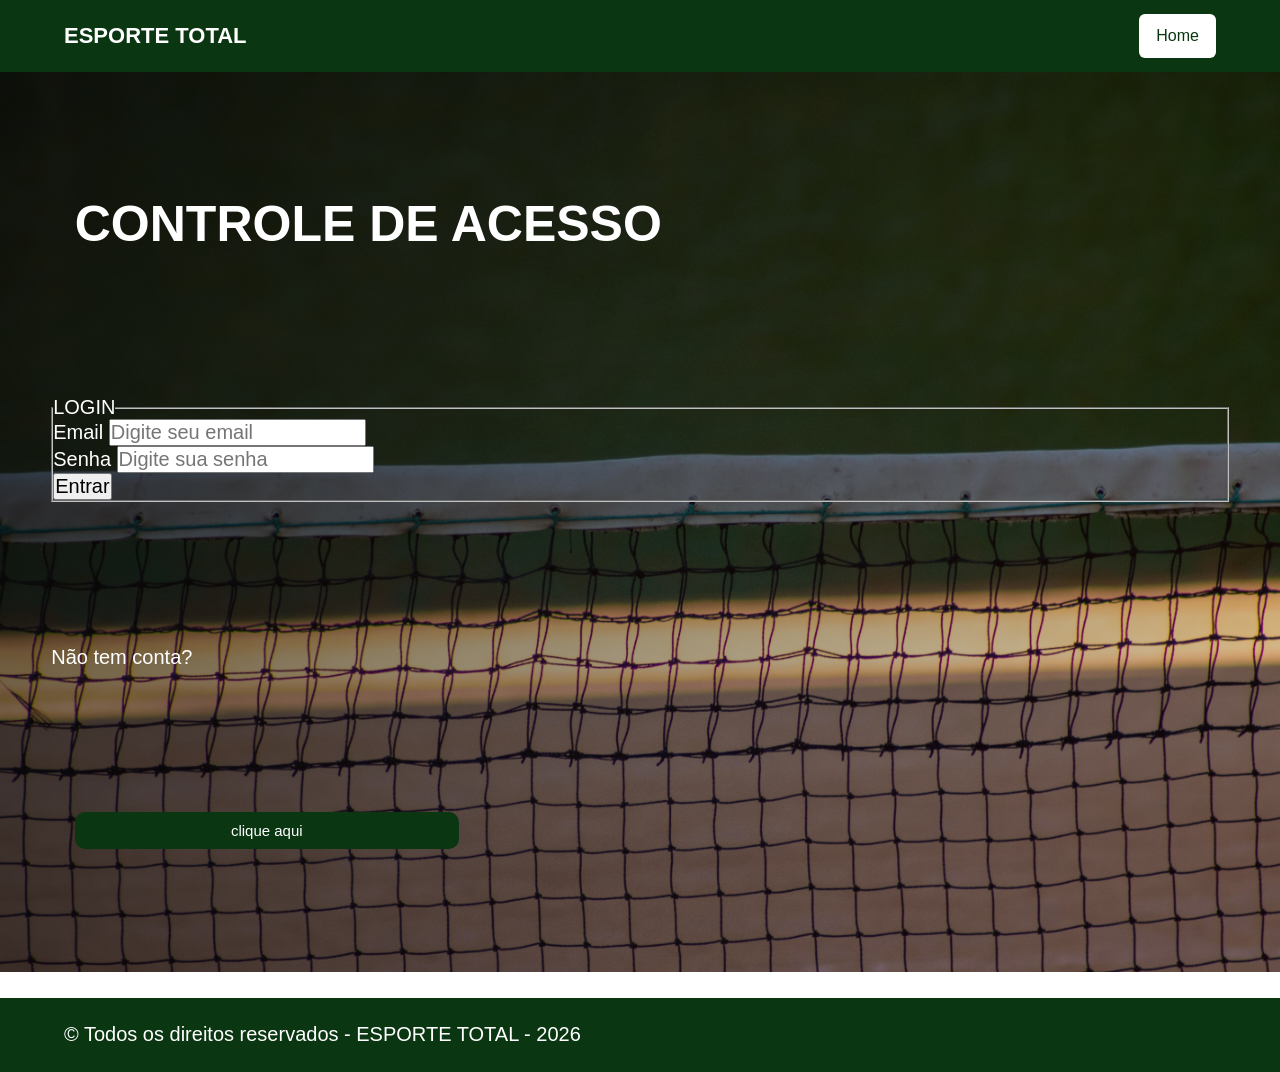
==== login.html @ ee340151 "feat: Manipulação do DOM, recuperando dados de entrada do usuário" ====
<!doctype html>
<html lang="pt-br">
  <head>
    <meta charset="UTF-8" />
    <meta name="viewport" content="width=device-width, initial-scale=1.0" />
 
    <link rel="stylesheet" href="./css/main.css" />
    <script src="./js/script.js" defer></script>
 
    <title>ESPORTE TOTAL - LOGIN</title>
  </head>
  <body>
    <header class="cabecalho">
      <a class="cabecalho__logo" href="./index.html">ESPORTE TOTAL</a>
 
      <nav class="cabecalho__nav">
        <ul class="cabecalho__ul">
          <li class="cabecalho__li cabecalho__li-active">
            <a class="cabecalho__a cabecalho__a--active" href="./index.html">Home</a>
          </li>
        </ul>
      </nav>
    </header>
 
    <main class="conteudo">
      <section class="hero">
        <div class="hero__container">
          <h1 class="hero__title">CONTROLE DE ACESSO</h1>
 
            <form action="#" method="get">
                <fieldset>
                    <legend>LOGIN</legend>
                    <div>
                        <label for="idEmail" id="email">Email</label>
                        <input type="email"
                        name="email" id="idEmail" 
                        placeholder="Digite seu email" 
                        ninlegth="13" 
                        maxlength="150" 
                        required>
                    </div>
                    <div>
                        <label for="idSenha" id="senha">Senha</label>
                        <input 
                        type="password"
                        name="senha" id="idSenha" 
                        placeholder="Digite sua senha" 
                        ninlegth="13" 
                        maxlength="30" 
                        required>
                    </div>
                    <div>
                        <button type="submit" id="btnEntrar">Entrar</button>
                    </div>
                </fieldset>
                
            </form>

          <span>Não tem conta?</span>
          <a aria-label="Para criar sua conta" class="hero__btn" href="/index.html">clique aqui</a>
 
        </div>
      </section>
    </main>
 
    <footer class="footer">
      <p>&copy; Todos os direitos reservados - ESPORTE TOTAL - 2026</p>
    </footer>
 
  </body>
</html>
---- css/main.css ----
@import url("./base.css");
@import url("./cabecalho.css");
@import url("./hero.css");
@import url("./conteudo.css");
@import url("./footer.css");
@import url("./login.css");
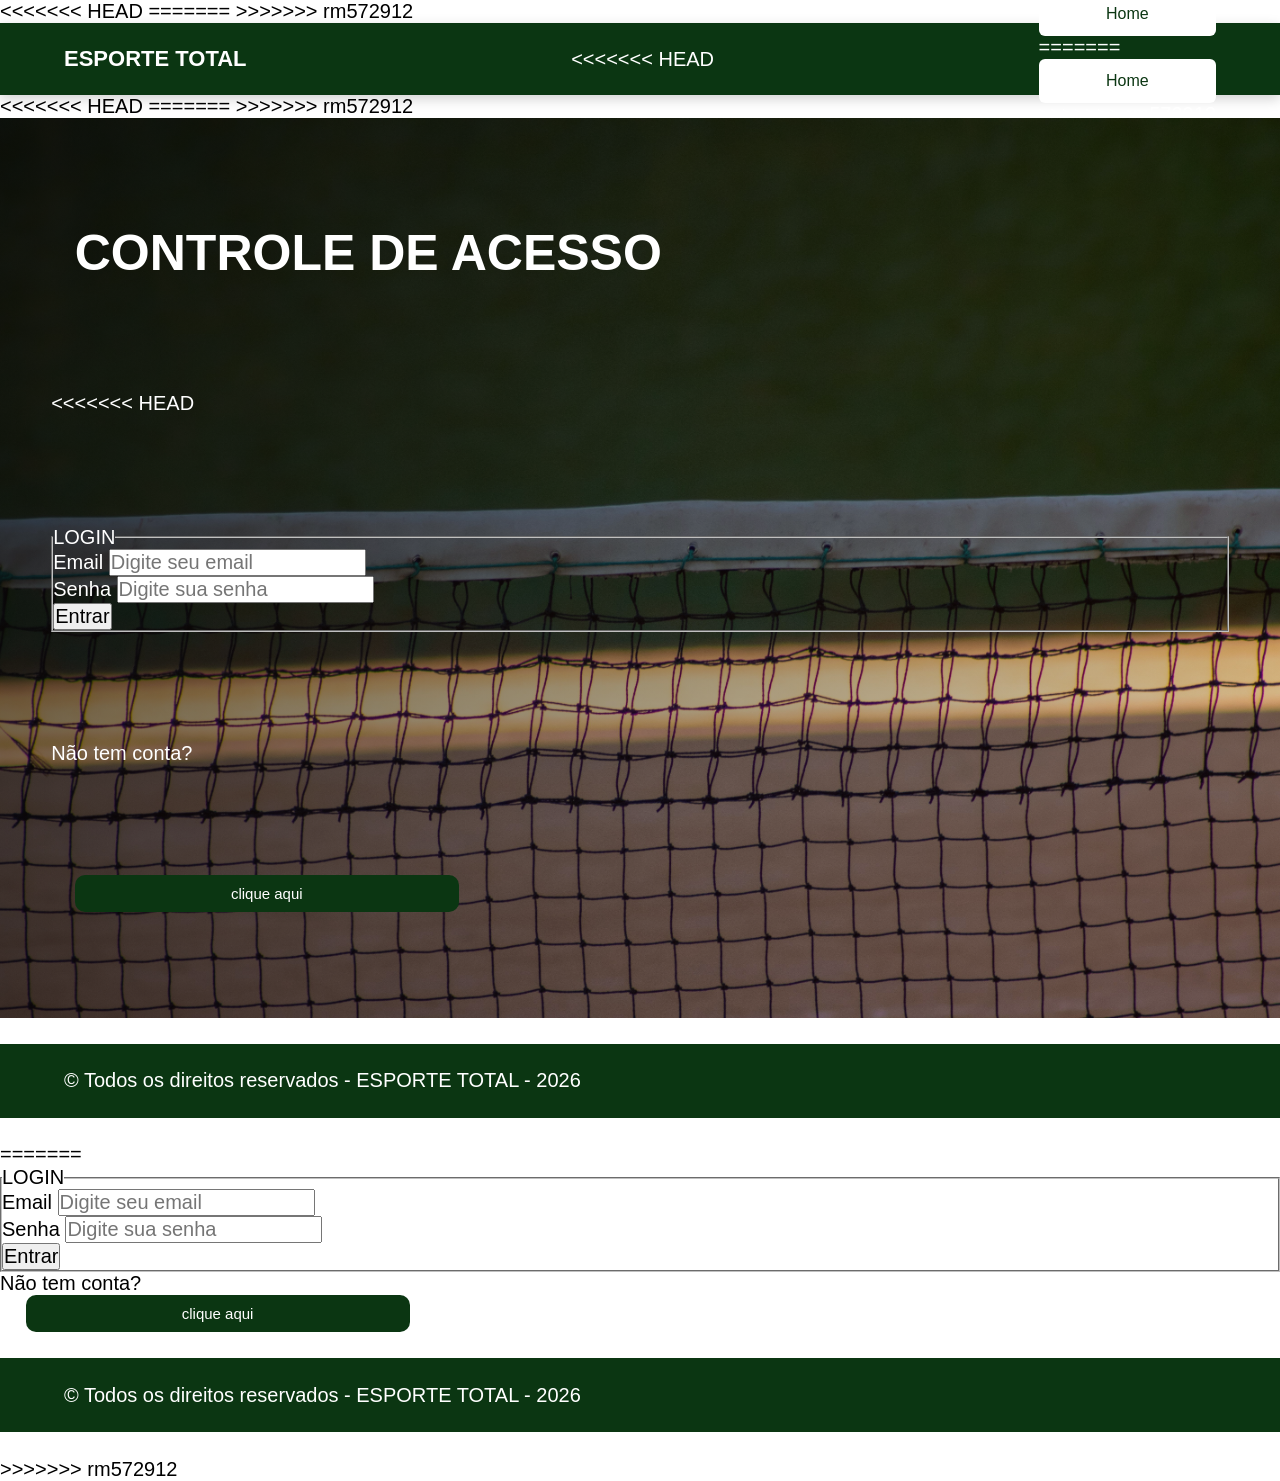
==== commit 37201562: "Regularizando a branch com conflito" ====
--- a/login.html
+++ b/login.html
@@ -3,61 +3,124 @@
   <head>
     <meta charset="UTF-8" />
     <meta name="viewport" content="width=device-width, initial-scale=1.0" />
+<<<<<<< HEAD
+
+    <link rel="stylesheet" href="./css/main.css" />
+    
+    <script src="./js/script.js" defer></script>
+
+=======
  
     <link rel="stylesheet" href="./css/main.css" />
-    <script src="./js/script.js" defer></script>
+    <script src="./js/script.js"></script>
  
+>>>>>>> rm572912
     <title>ESPORTE TOTAL - LOGIN</title>
   </head>
   <body>
     <header class="cabecalho">
       <a class="cabecalho__logo" href="./index.html">ESPORTE TOTAL</a>
+<<<<<<< HEAD
+
+      <nav class="cabecalho__nav">
+        <ul class="cabecalho__ul">
+          <li class="cabecalho__li cabecalho__li-active">
+            <a class="cabecalho__a cabecalho__a--active" href="./index.html"
+              >Home</a
+            >
+=======
  
       <nav class="cabecalho__nav">
         <ul class="cabecalho__ul">
           <li class="cabecalho__li cabecalho__li-active">
             <a class="cabecalho__a cabecalho__a--active" href="./index.html">Home</a>
+>>>>>>> rm572912
           </li>
         </ul>
       </nav>
     </header>
+<<<<<<< HEAD
+
+=======
  
+>>>>>>> rm572912
     <main class="conteudo">
       <section class="hero">
         <div class="hero__container">
           <h1 class="hero__title">CONTROLE DE ACESSO</h1>
+<<<<<<< HEAD
+
+          <form action="#" method="GET">
+            <fieldset>
+              <legend>LOGIN</legend>
+              <div>
+                <label for="idEmail">Email</label>
+                <input
+                  type="email"
+                  name="email"
+                  id="idEmail"
+                  placeholder="Digite seu email"
+                  minlength="13"
+                  maxlength="150"
+                  required
+                /> 
+              </div>
+              <div>
+                <label for="idSenha">Senha</label>
+                <input
+                  type="password"
+                  name="senha"
+                  id="idSenha"
+                  placeholder="Digite sua senha"
+                  minlength="5"
+                  maxlength="30"
+                  required
+                />
+              </div>
+              <div>
+        <button type="submit" id="btnEntrar">Entrar</button>
+                
+              </div>
+            </fieldset>
+          </form>
+
+          <span>Não tem conta?</span
+          ><a
+            aria-label="Para criar sua conta"
+            class="hero__btn"
+            href="./index.html?nome=Alexandre&sobre-nome=Silva"
+            >clique aqui</a
+          >
+        </div>
+      </section>
+    </main>
+
+    <footer class="footer">
+      <p>&copy; Todos os direitos reservados - ESPORTE TOTAL - 2026</p>
+    </footer>
+    
+  </body>
+</html>
+=======
  
-            <form action="#" method="get">
-                <fieldset>
+          <form action="#" method="get">
+           <fieldset>
                     <legend>LOGIN</legend>
                     <div>
-                        <label for="idEmail" id="email">Email</label>
-                        <input type="email"
-                        name="email" id="idEmail" 
-                        placeholder="Digite seu email" 
-                        ninlegth="13" 
-                        maxlength="150" 
-                        required>
+                              <label for="">Email</label>
+                              <input type="text" name="email" id="idEmail" placeholder="Digite seu email" minlength="13" maxlength="150" required>
                     </div>
                     <div>
-                        <label for="idSenha" id="senha">Senha</label>
-                        <input 
-                        type="password"
-                        name="senha" id="idSenha" 
-                        placeholder="Digite sua senha" 
-                        ninlegth="13" 
-                        maxlength="30" 
-                        required>
+                              <label for="">Senha</label>
+                              <input type="password" name="senha" id="idSenha" placeholder="Digite sua senha" minlength="8" maxlength="20" required>
                     </div>
-                    <div>
-                        <button type="submit" id="btnEntrar">Entrar</button>
+                              <button type="submit" id="btnEntrar">Entrar</button>
                     </div>
-                </fieldset>
-                
-            </form>
+           </fieldset>
 
-          <span>Não tem conta?</span>
-          <a aria-label="Para criar sua conta" class="hero__btn" href="/index.html">clique aqui</a>
+          </form>
+ 
+          <span>Não tem conta?</span><a aria-label="Para criar sua conta" class="hero__btn" href="./index.html?nome=Italo&sobre-nome=Neto">clique aqui</a>
  
         </div>
       </section>
@@ -69,4 +132,4 @@
  
   </body>
 </html>
- +>>>>>>> rm572912
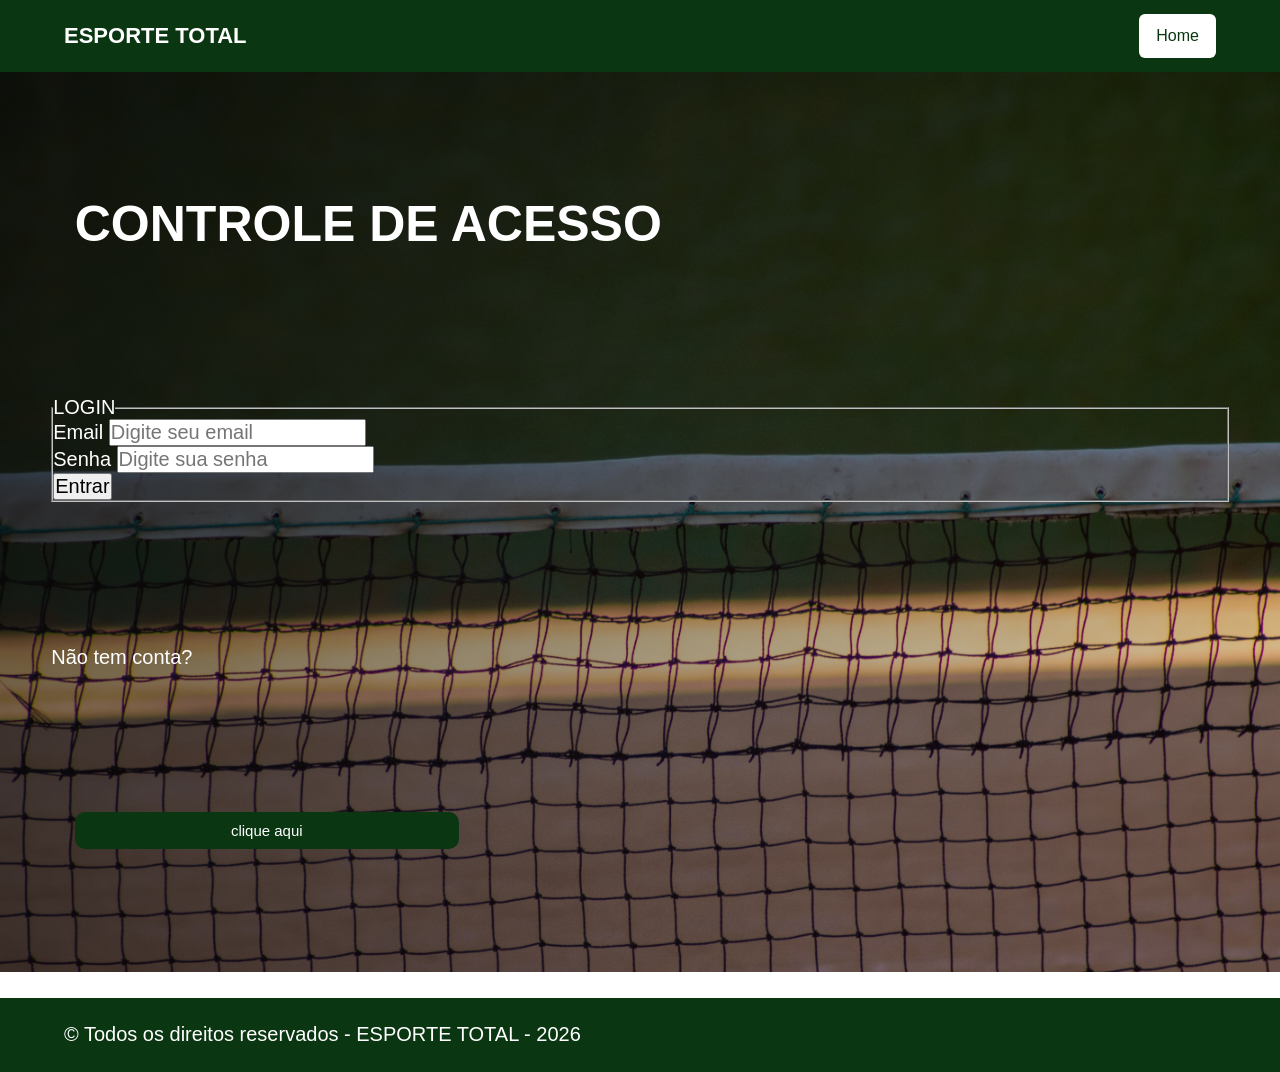
==== commit f2fa0698: "feat : Manipulação do DOM, recuperando dados de entrada do usuário." ====
--- a/login.html
+++ b/login.html
@@ -3,24 +3,16 @@
   <head>
     <meta charset="UTF-8" />
     <meta name="viewport" content="width=device-width, initial-scale=1.0" />
-<<<<<<< HEAD
 
     <link rel="stylesheet" href="./css/main.css" />
     
     <script src="./js/script.js" defer></script>
 
-=======
- 
-    <link rel="stylesheet" href="./css/main.css" />
-    <script src="./js/script.js"></script>
- 
->>>>>>> rm572912
     <title>ESPORTE TOTAL - LOGIN</title>
   </head>
   <body>
     <header class="cabecalho">
       <a class="cabecalho__logo" href="./index.html">ESPORTE TOTAL</a>
-<<<<<<< HEAD
 
       <nav class="cabecalho__nav">
         <ul class="cabecalho__ul">
@@ -28,27 +20,15 @@
             <a class="cabecalho__a cabecalho__a--active" href="./index.html"
               >Home</a
             >
-=======
- 
-      <nav class="cabecalho__nav">
-        <ul class="cabecalho__ul">
-          <li class="cabecalho__li cabecalho__li-active">
-            <a class="cabecalho__a cabecalho__a--active" href="./index.html">Home</a>
->>>>>>> rm572912
           </li>
         </ul>
       </nav>
     </header>
-<<<<<<< HEAD
 
-=======
- 
->>>>>>> rm572912
     <main class="conteudo">
       <section class="hero">
         <div class="hero__container">
           <h1 class="hero__title">CONTROLE DE ACESSO</h1>
-<<<<<<< HEAD
 
           <form action="#" method="GET">
             <fieldset>
@@ -100,36 +80,4 @@
     </footer>
     
   </body>
-</html>
-=======
- 
-          <form action="#" method="get">
-           <fieldset>
-                    <legend>LOGIN</legend>
-                    <div>
-                              <label for="">Email</label>
-                              <input type="text" name="email" id="idEmail" placeholder="Digite seu email" minlength="13" maxlength="150" required>
-                    </div>
-                    <div>
-                              <label for="">Senha</label>
-                              <input type="password" name="senha" id="idSenha" placeholder="Digite sua senha" minlength="8" maxlength="20" required>
-                    </div>
-                              <button type="submit" id="btnEntrar">Entrar</button>
-                    </div>
-           </fieldset>
-
-          </form>
- 
-          <span>Não tem conta?</span><a aria-label="Para criar sua conta" class="hero__btn" href="./index.html?nome=Italo&sobre-nome=Neto">clique aqui</a>
- 
-        </div>
-      </section>
-    </main>
- 
-    <footer class="footer">
-      <p>&copy; Todos os direitos reservados - ESPORTE TOTAL - 2026</p>
-    </footer>
- 
-  </body>
-</html>
->>>>>>> rm572912
+</html>
